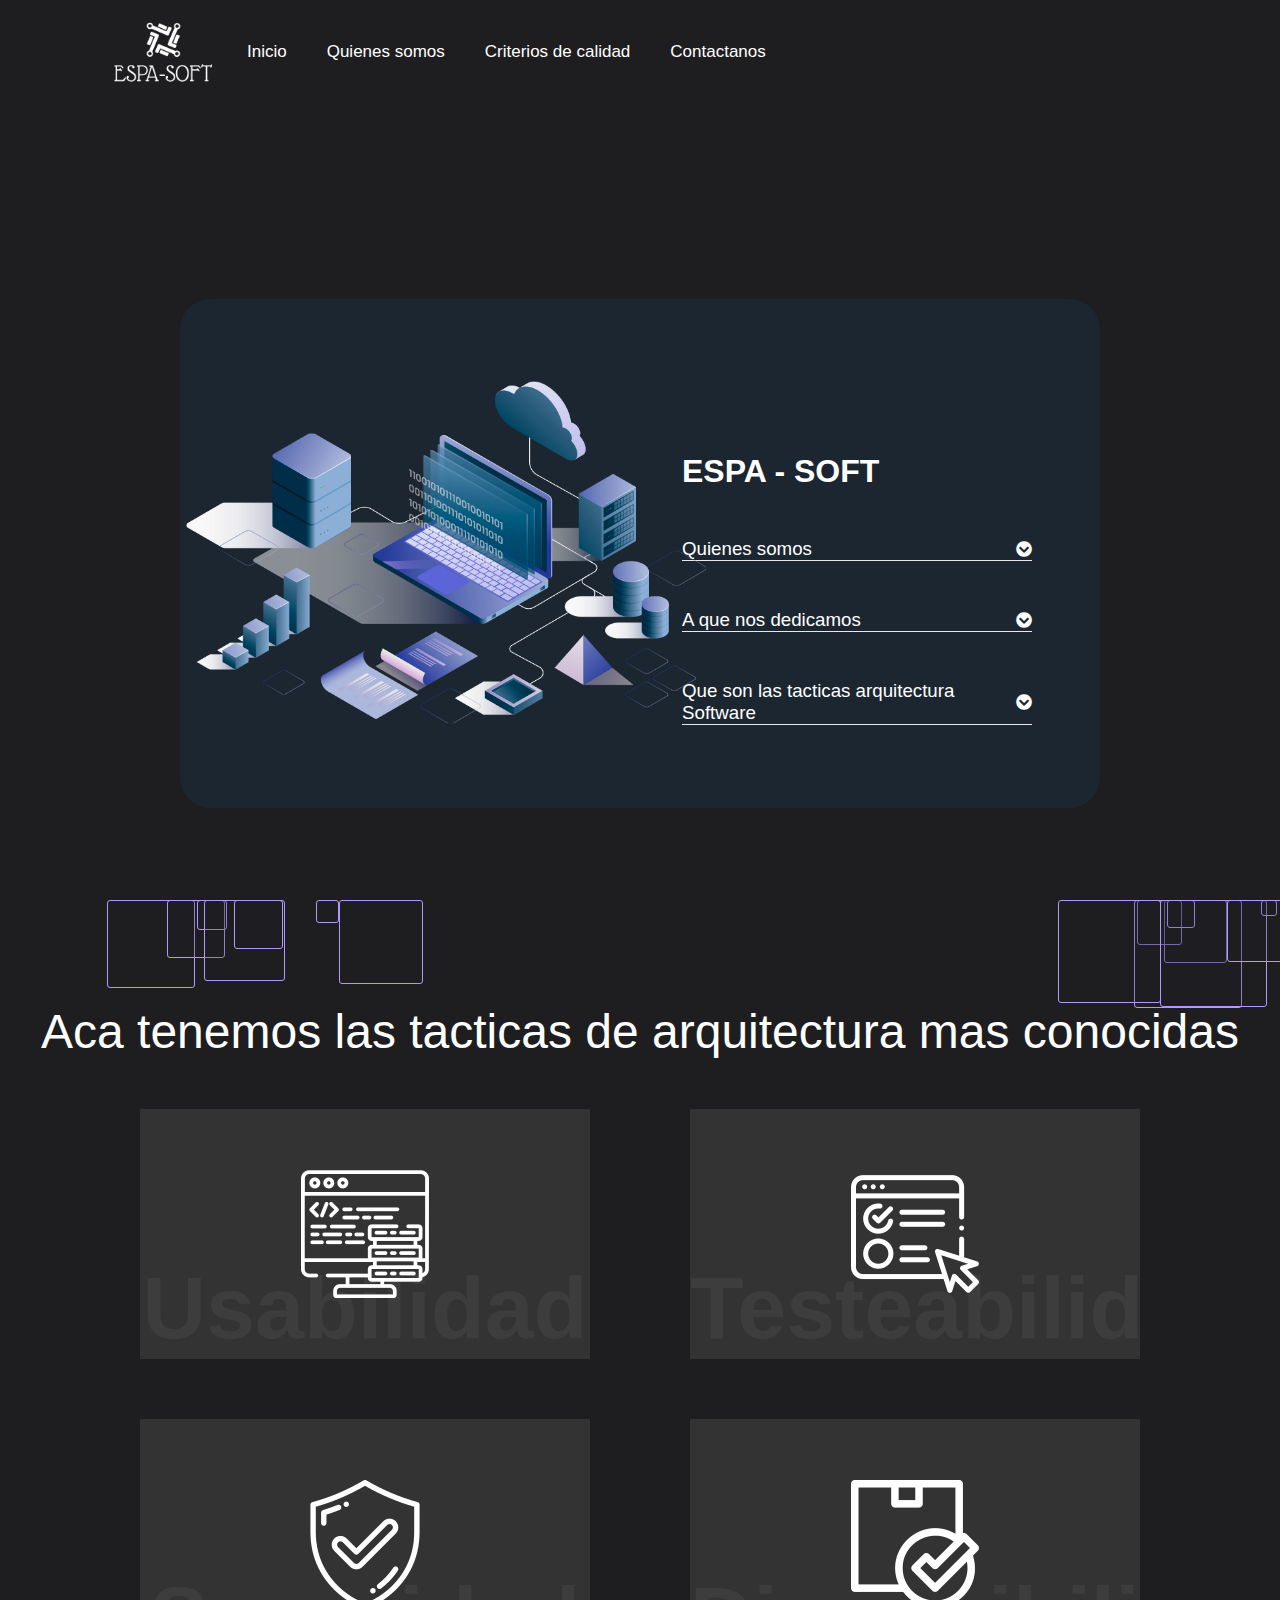
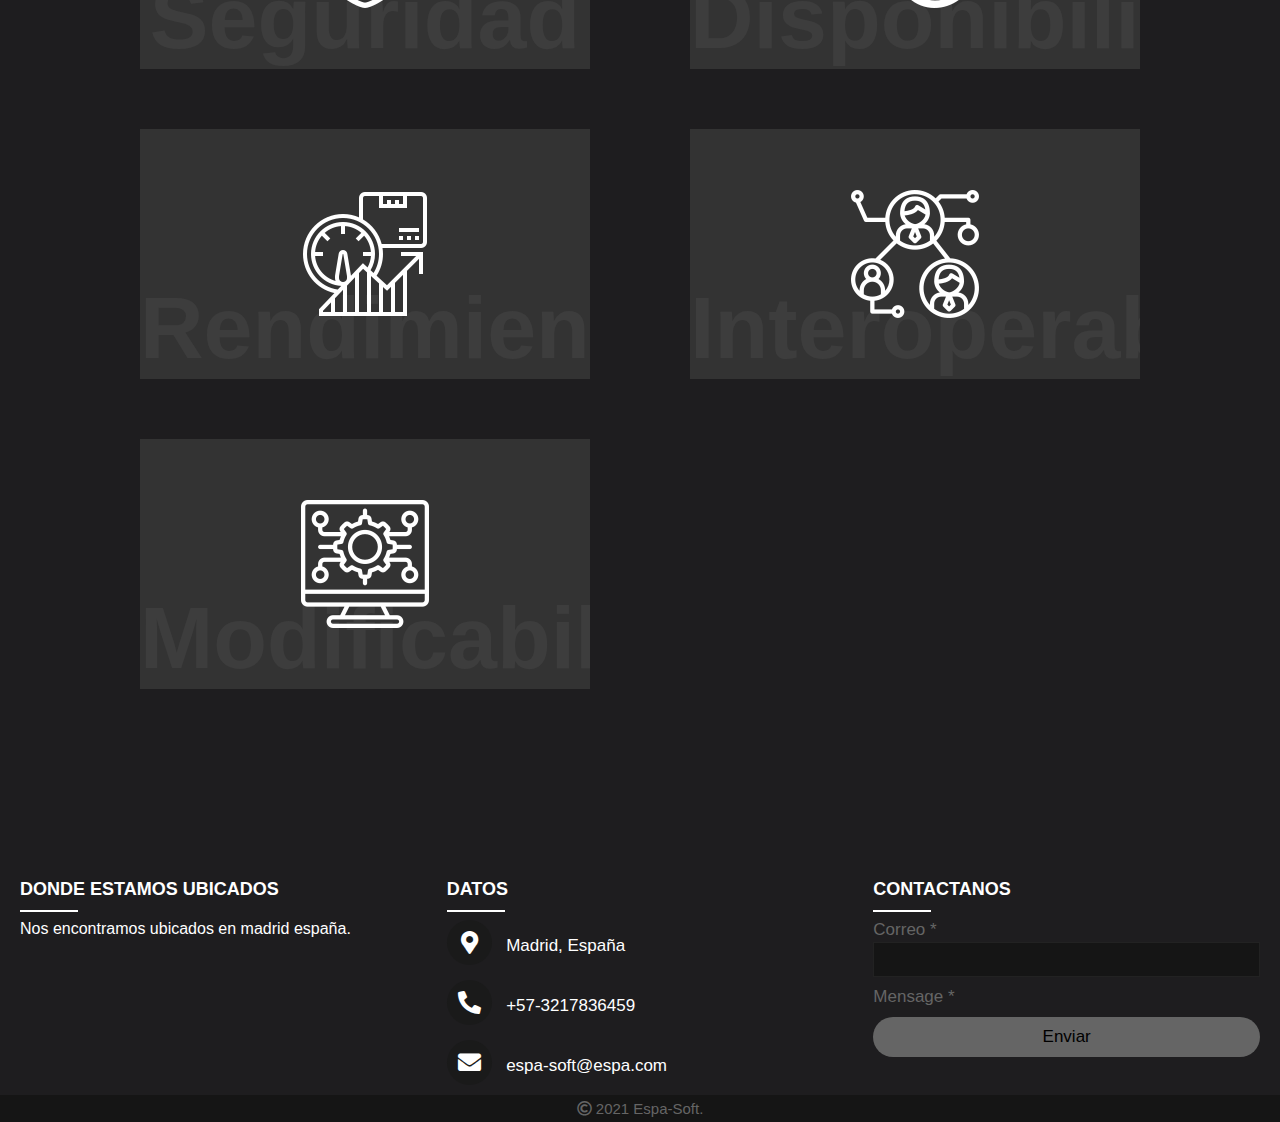
==== index.html @ 28190ba3 "Add files via upload" ====
<!DOCTYPE html>
<html lang="en">
<head>
    <meta charset="UTF-8">
    <meta http-equiv="X-UA-Compatible" content="IE=edge">
    <meta name="viewport" content="width=device-width, initial-scale=1.0">
    <!-- <link rel="stylesheet" href="https://cdn.jsdelivr.net/npm/bootstrap@4.6.0/dist/css/bootstrap.min.css"> -->
    <link rel="stylesheet" href="https://cdnjs.cloudflare.com/ajax/libs/font-awesome/5.15.3/css/all.min.css">
    <link rel="stylesheet" href="assets/css/style.css">
    <title>Espa-Soft</title>
</head>
<body>

<section >
    
    <center>

        
        <div class="menu-btn">
            <i class="fa fa-bars fa-2x"></i>
        </div>
        
        <div class="container">
            <nav class="nav-main">
            <img src="assets/img/logo.png" alt="Espa-Soft LOGO" class="nav-brand">
            
            <ul class="nav-menu show">
                <li>
                    <a href="">Inicio</a>
                </li>
                <li>
                    <a href="">Quienes somos</a>
                </li>
                <li>
                    <a href="">Criterios de calidad</a>
                </li>
                <li>
                    <a href="">Contactanos</a>
                </li>
            </ul>
            
        </nav>
        
    </div>
    
</center>
</section>

<section class="wp">
    
    <main class="wrapper">
        <div class="image_wrapper">
            <div class="image_wrapper_inner">
                
                <img  src="assets/img/ds13.png" alt="">
            </div>
            
        </div>
        <div class="accordion_wrapper">
            <h1 class="title_accordion">ESPA - SOFT</h1>
            <div class="accordion_questions">
                <div class="question_answer_accordion">
                    <div class="question active">
                        <h3 class="question_title">Quienes somos</h3>
                        <i class="fas fa-chevron-circle-down" ></i>
                    </div>
                    <div class="answer">
                        Somos una empresa española ubicada en la ciudad de Madrid que se desenvuelve en el desarrollo de las tácticas de arquitectura de software.
                    </div>
                </div>
                <div class="question_answer_accordion">
                    <div class="question active">
                        <h3 class="question_title">A que nos dedicamos</h3>
                        <i class="fas fa-chevron-circle-down" ></i>
                    </div>
                    <div class="answer">
                        Somos una empresa dedicada a implementar las tacticas de arquitectura de software
                    </div>
                </div>
                <div class="question_answer_accordion">
                    <div class="question active">
                        <h3 class="question_title">Que son las tacticas arquitectura Software</h3>
                        <i class="fas fa-chevron-circle-down" ></i>
                    </div>
                    <div class="answer">
                        Son las características esperadas del sistema derivadas del análisis de requerimientos del negocio,
                        Ningún atributo de calidad es totalmente dependiente del diseño, ni es totalmente dependiente de la implementación o despliegue.
                    </div>
                </div>
            </div>
        </div>
    </main>
    
</section>

<section class="es">
    <center><p>Aca tenemos las tacticas de arquitectura mas conocidas</p></center>
</section>

<section class="cr">
<div class="container">

    <div class="contenido">
        <div class="crd">
            <div class="imgBx " data-text="Usabilidad">
                <img src="assets/img/usabilidad.png" alt="">
            </div>
            <div class="content">
                <div>
                    <h3>Usabilidad</h3>
                    <p>Esta relaciónada con lo fácil que el usuario ejecuta una tarea determinada y el tipo de asistencia proporcionada, al correr de los años el enfoque de facilidad de ve rodeado en las formas económicas y sencillas de realizar una determinada acción.</p>
                    <a href="">Leer más</a>
                </div>
            </div>
        </div>
        
        <div class="crd">
            <div class="imgBx " data-text="Testeabilidad">
                <img src="assets/img/test.png" alt="">
            </div>
            <div class="content">
                <div>
                    <h3>Testeabilidad</h3>
                    <p>El Objetivo de las tácticas de capacidad de pruebas, es que estás sean fáciles cuando de incrementó de  desarrollo software de trata, da muestra de lo táctico de estas pruebas, mostrado mejoras en la arquitectura y capacidad.</p>
                    <a href="">Leer más</a>
                </div>
            </div>
        </div>
        
        <div class="crd">
            <div class="imgBx " data-text="Seguridad">
                <img src="assets/img/seguridad.png" alt="">
            </div>
            <div class="content">
                <div>
                    <h3>Seguridad</h3>
                    <p>Es una medida de capacidad que el sistema usa para proteger datos e información de accesos no autorizados, a la vez acceso a personal o sistemas automatizados.</p>
                    <a href="">Leer más</a>
                </div>
            </div>
        </div>
        
        <div class="crd">
            <div class="imgBx " data-text="Disponibilidad">
                <img src="assets/img/disponibilidad.png" alt="">
            </div>
            <div class="content">
                <div>
                    <h3>Disponibilidad</h3>
                    <p>Es una propiedad de software que este lista para llevar acabo la tarea al momento de necesitarla.</p>
                    <a href="">Leer más</a>
                </div>
            </div>
        </div>

        
        <div class="crd">
            <div class="imgBx " data-text="Rendimiento">
                <img src="assets/img/rendimiento.png" alt="">
            </div>
            <div class="content">
                <div>
                    <h3>Rendimiento</h3>
                    <p>Es la capacidad de respuesta del sistema cuando ocurren ciertos eventos en un tiempo estimado.</p>
                    <a href="">Leer más</a>
                </div>
            </div>
        </div>  
        <div class="crd">
            <div class="imgBx " data-text="Interoperabilidad">
                <img src="assets/img/inter.png" alt="">
            </div>
            <div class="content">
                <div>
                    <h3>Interoperabilidad</h3>
                    <p>Es la capacidad de los sistemas para intercambiar informacion de manera util.</p>
                    <a href="">Leer más</a>
                </div>
            </div>
        </div>
        
        <div class="crd">
            <div class="imgBx " data-text="Modificabilidad">
                <img src="assets/img/modificaidad.png" alt="">
            </div>
            <div class="content">
                <div>
                    <h3>Modificabilidad</h3>
                    <p>Tiene como objetivo controlar la complejidad de los cambios asi como el tiempo y el costo.</p>
                    <a href="">Leer más</a>
                </div>
            </div>
        </div>
    </div>
</div>
    
</section>    


<ul class="squares"></ul>


<div class="content1">
  </div>
  <footer>
    <div class="main-content">
      <div class="left box">
        <h2>Donde Estamos ubicados</h2>
        <div class="content">
          <p>Nos encontramos ubicados en madrid españa.</p>
          <div class="social">
          </div>
        </div>
      </div>

      <div class="center box">
        <h2>Datos</h2>
        <div class="content">
          <div class="place">
            <span class="fas fa-map-marker-alt"></span>
            <span class="text">Madrid, España</span>
          </div>
          <div class="phone">
            <span class="fas fa-phone-alt"></span>
            <span class="text">+57-3217836459</span>
          </div>
          <div class="email">
            <span class="fas fa-envelope"></span>
            <span class="text">espa-soft@espa.com</span>
          </div>
        </div>
      </div>

      <div class="right box">
        <h2>Contactanos</h2>
        <div class="content">
          <form action="#">
            <div class="email">
              <div class="text">Correo *</div>
              <input type="email" required>
            </div>
            <div class="msg">
              <div class="text">Mensage *</div>
              <!-- <changeit rows="2" cols="25" required></changeit> -->
            </div>
            <div class="btn">
              <button type="submit">Enviar</button>
            </div>
          </form>
        </div>
      </div>
    </div>
    <div class="bottom">
      <center>
        <span class="far fa-copyright"></span><span> 2021 Espa-Soft.</span>


    <script src="assets/js/main.js" ></script>
</body>
</html>
---- assets/css/style.css ----
/* FUENETES IMPORTADAS

@import url('https://fonts.googleapis.com/css2?family=Poppins:ital,wght@0,100;0,200;0,300;0,400;0,500;0,600;0,700;0,800;0,900;1,100;1,200;1,300;1,400;1,500;1,600;1,700;1,800;1,900&display=swap');



/* FIN FUENTES IMPORTADAS */

/* ESTYLE GENERALES */
*{
    box-sizing: border-box;
    margin: 0;
    padding: 0;
}

/* FIN STYLE GENERAL */

/* STYLE BODY */
body{
    background-color: #1e1d1f;
    color: #fff;
    font-family: 'Poppins', sans-serif;
    justify-content: center;
    align-content: center;
}

.squares li {
    width: 40px;
    height: 40px;
    background-color: rgba(34, 33, 36, 0.219);
    display: block;
    position: fixed;
    bottom: -40px;
    animation: up infinite;
    animation-direction: alternate;
    border: 1px #b19aff solid;
    border-radius: 3px;
}

  @keyframes up {
      from { 
          opacity: 0;
      transform: translateY(0);
    }
    50% {
      opacity: 1;
    }
    to {
      opacity: 0;
      transform: translateY(-1000px) rotate(960deg);
    }
}

/* FIN STYLE BODY */

/* STYLE NAV */

.nav-main{
    font-size: 17px;
    display: flex;
    justify-content: space-between;
    align-items: center;
    height: 60;
    padding: 20px 0;
    margin-left: 7rem;
}

.nav-brand{
    width: 100px;
}

/* NAV LEFT */

.nav-main ul{
    display: flex;
    list-style: none;
    margin: auto;
}

.nav-main ul li{
    padding: 10px;
}

.nav-main ul li a{
    padding: 10px;
    text-decoration: none;
    color: #fff;
}

.nav-main ul li a:hover{
    border-bottom: 2px solid #ffff;
}

.nav-main ul.nav-menu{
    flex: 1;
    margin-left: 15px;
}

.menu-btn{
    position: absolute;
    cursor: pointer;
    top: 20px;
    right: 30px;
    z-index: 2;
    display: none;
}

/* FIN STYLE NAV */

.es p{
    font-size: 3rem;
}

/* Inicio Main Accordion */

.wp{
    background-color: #1e1d1f;
    font-size: 16px;
    color: #fff;
    font-family: 'Poppins', sans-serif;
    height: 100vh;
    width: 100vw;
    justify-content: center;
    align-content: center;
}


main{
    margin: 0 auto;
    padding: 0 6px;
    height: 80vh;
    display: flex;
    justify-content: center;
    align-items: center;
}

.wrapper{
    background: white ;
    border-radius: 30px;
    height: 509px;
    width: 920px;
    display: grid;
    grid-template-columns: 400px 1fr;
    grid-gap: 6rem;
    background: #1B2631 ;   
}

.image_wrapper_inner img{
    
    width: 130%;
}

.question_answer_accordion{
    margin-top: 3rem;
}

.question_answer_accordion > .answer {
    display: none;
}

.active > .answer {
    display: block;
  padding-bottom: 1.3rem;
  color: var(--darkGrayBlue);
}

.answer {
    display: none;
}

.accordion_wrapper{
    margin-top: 70px;
    display: flex;
    flex-direction: column;
}

.accordion_questions{
    height: 100%;
    display: flex;
    flex-direction: column;
}

.question_answer_accordion{
    width: 350px;
    border-bottom: 1px solid #e8e8e8;
}

.title_accordion{
    font-size: 2rem;
    margin-top: 0px;
}

.accordion_title{
    font-size: 1rem;
    font-weight: 400;
    margin: 1.4rem 0rem;
    color: (var(--veryDarkGreyBlue));
}

.question{
    display: flex;
    justify-content: space-between;
    cursor: pointer;
    transition: 0.3s;
}

.question i{
    align-self: center;
}

.image_wrapper{
    position: relative;
}

.active i{
    transition: all 0.2s ease-in;
}

.active h3{
    font-weight: 500;
} */

/* Fin Main Accordion */

.es p{

    font-family: 'Poppins', sans-serif;
    color: #fff;
}

/* CRADS  */


.cr{
    display: flex;
    justify-content: center;
    align-items: center;
    min-height: 100vh;
}

.contenido{
    color: #333;
    position: relative;
    width: 1000px;
    display: flex;
    justify-content: space-between;
    flex-wrap: wrap;
    margin: 20px;
}

.contenido .crd{
    position: relative;
    height: 250px;
    background: #fff;
    display: flex;
    width: 45%;
    margin: 30px 0;
}

.contenido .crd .imgBx{
    position: absolute;
    top: 0;
    left: 0;
    width: 100%;
    height: 100%;
    background: #333;
    z-index: 1;
    display: flex;
    justify-content: center;
    align-items: center;
    overflow: hidden;
    transition: 0.5s ease-in-out;
}

.contenido .crd:hover .imgBx{
    width: 150px;
    height: 150px;
    left: -150px;
    top: calc(50% - 75px);
    transition: 0.5s ease-in-out;
    background: #ff0057;
}

.contenido .crd .imgBx:before{
    content: attr(data-text);
    position: absolute;
    bottom: 0;
    left: 0;
    width: 100%;
    text-align: center;
    font-size: 5.5rem;
    color: rgba(255, 255, 255, .05);
    font-weight: 700;
}

.contenido .crd:hover .imgBx img{
    max-width: 100px;
    transition: 0.5s ease-in-out;
}

.contenido .crd:hover .imgBx img{
    max-width: 75px;
} 

.contenido .crd .content{
    position: absolute;
    right: 0;
    width: calc(100% - 75px);
    height: 100%;
    padding: 20px;
    display: flex;
    justify-content: center;
    align-items: center;
}

.contenido .crd .content h3{
    margin-bottom: 5px;
    font-size: 24px;
    color: #333;
}

.contenido .crd .content a{
    display: inline-block;
    margin-top: 10px;
    padding: 5px 10px;
    background: #333;
    text-decoration: none;
    color: #fff;
}



/* FOOTER */


.content1{
    position: relative;
    margin: 130px auto;
    text-align: center;
    padding: 0 20px;
  }

  footer{
    position: relative;
    bottom: 0px;
    width: 100%;
    background: #1e1d1f;
  }
  .main-content{
    display: flex;
  }
  .main-content .box{
    flex-basis: 50%;
    padding: 10px 20px;
  }
  .box h2{
    font-size: 1.125rem;
    font-weight: 600;
    text-transform: uppercase;
  }
  .box .content{
    margin: 20px 0 0 0;
    position: relative;
  }
  .box .content:before{
    position: absolute;
    content: '';
    top: -10px;
    height: 2px;
    width: 100%;
    background: #1e1d1f;
  }
  .box .content:after{
    position: absolute;
    content: '';
    height: 2px;
    width: 15%;
    background: white;
    top: -10px;
  }

  
  .center .content .fas{
    font-size: 1.4375rem;
    background: #1a1a1a;
    height: 45px;
    width: 45px;
    line-height: 45px;
    text-align: center;
    border-radius: 50%;
    transition: 0.3s;
    cursor: pointer;
  }
  .center .content .fas:hover{
    background: white;
  }
  .center .content .text{
    font-size: 1.0625rem;
    font-weight: 500;
    padding-left: 10px;
  }
  .center .content .phone{
    margin: 15px 0;
  }
  .right form .text{
    font-size: 1.0625rem;
    margin-bottom: 2px;
    color: #656565;
  }
  .right form .msg{
    margin-top: 10px;
  }
  .right form input, .right form textarea{
    width: 100%;
    font-size: 1.0625rem;
    background: #151515;
    padding-left: 10px;
    border: 1px solid #222222;
  }
  .right form input:focus,
  .right form textarea:focus{
    outline-color: #3498db;
  }
  .right form input{
    height: 35px;
  }
  .right form .btn{
    margin-top: 10px;
  }
  .right form .btn button{
    height: 40px;
    width: 100%;
    border: none;
    outline: none;
    border-radius: 20px;
    background: #656565;
    font-size: 1.0625rem;
    font-weight: 500;
    cursor: pointer;
    transition: .3s;
  }
  .right form .btn button:hover{
    background: #000;
  }
  .bottom center{
    padding: 5px;
    font-size: 0.9375rem;
    background: #151515;
  }
  .bottom center span{
    color: #656565;
  }
  .bottom center a{
    color: #f12020;
    text-decoration: none;
  }
  .bottom center a:hover{
    text-decoration: underline;
  }
  


/* responsive */

@media (max-width: 900px){
    
    .contenido{
        width: 100%;
        flex-direction: column;
        align-items: center;

    }
    .contenido .card{
        width: 400px;
    }

    footer{
        position: relative;
        bottom: 0px;
      }
      .main-content{
        flex-wrap: wrap;
        flex-direction: column;
      }
      .main-content .box{
        margin: 5px 0;
      }

}



@media (max-width: 700px){

    .menu-btn{
        display: block;
    }

    .nav-main ul.nav-menu{
        display: block;
        position: absolute;
        top: 0%;
        left: 0%;
        background: #2f3640;
        height: 100%;
        transform: translateX(-400px);
        padding: 30px;
        opacity: .9;
        transition: transform .5s ease-out;
    }

    .nav-main ul.nav-menu.show{
        transform: translateX(-20px);
    }

    .nav-main ul.nav-menu li{
        padding: 20px;
        font-size: 14px;
    }

    .wrapper {
        width: 410px;
        grid-template-columns: 1fr;
        grid-template-rows: 100px 1fr;
        grid-gap: 0.5rem;
        position: relative;
        padding: 1rem;
        height: 770px;
        
    }

    .image_wrapper_inner img{
        position: absolute;
        width: 100%;
        height: 200px;
        background-size: 72%;
        background-position: center;
        top: -129%;
    }
    
    .contenido .card{
        max-width: 300px;
        flex-direction: column;
        height: auto;
    }

    .contenido .crd .imgBx,
    .contenido .crd:hover .imgBx
    {
        width: 100%;
        height: 200px;
        left: 0;
    }

    .contenido .crd .imgBx img, 
    .contenido .crd:hover .imgBx img
    {
        position: absolute;
        max-width: 100px;
    }

    .contenido .crd .content{
        position: relative;
        width: 100%;
    }


}
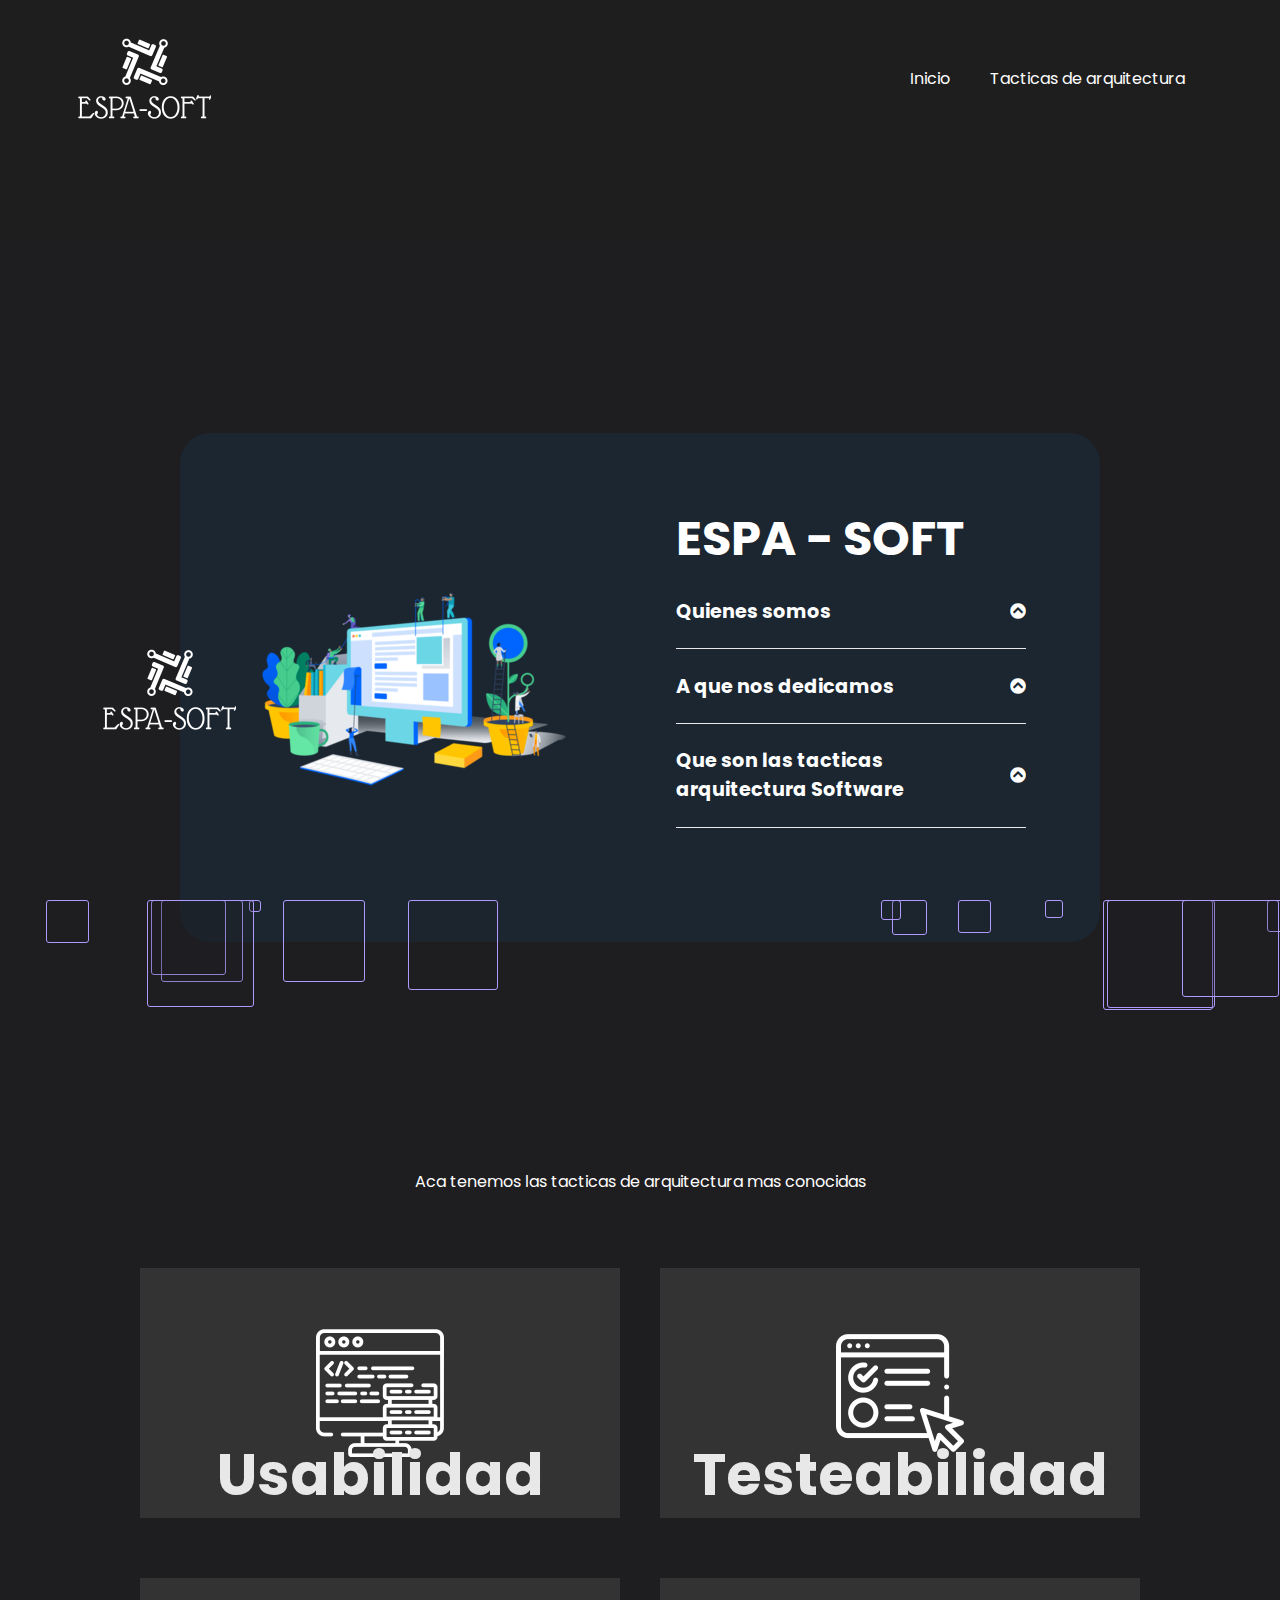
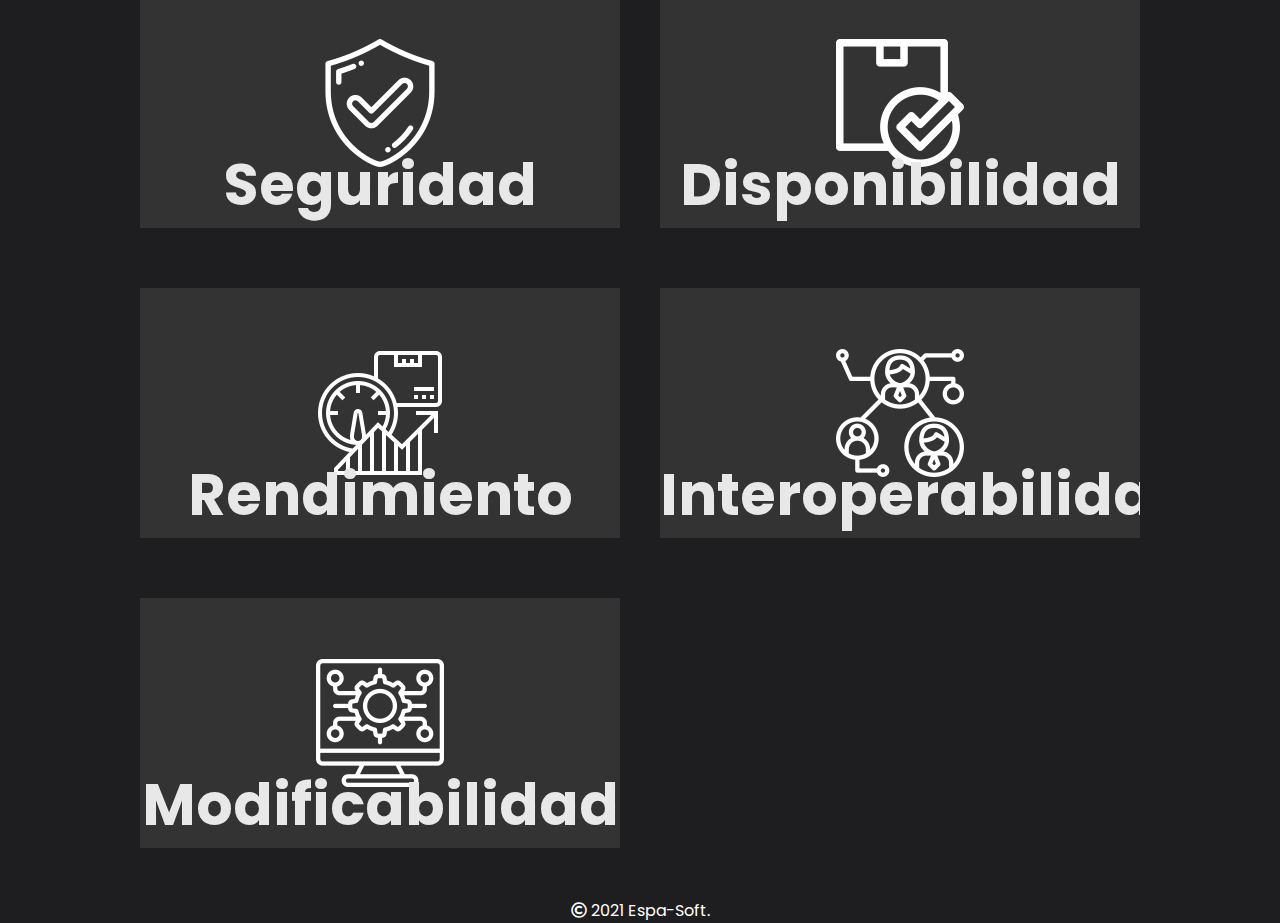
==== commit 6d94ee35: "Add files via upload" ====
--- a/index.html
+++ b/index.html
@@ -11,250 +11,220 @@
 </head>
 <body>
 
-<section >
-    
-    <center>
-
-        
-        <div class="menu-btn">
-            <i class="fa fa-bars fa-2x"></i>
-        </div>
-        
-        <div class="container">
-            <nav class="nav-main">
-            <img src="assets/img/logo.png" alt="Espa-Soft LOGO" class="nav-brand">
-            
-            <ul class="nav-menu show">
-                <li>
-                    <a href="">Inicio</a>
-                </li>
-                <li>
-                    <a href="">Quienes somos</a>
-                </li>
-                <li>
-                    <a href="">Criterios de calidad</a>
-                </li>
-                <li>
-                    <a href="">Contactanos</a>
-                </li>
-            </ul>
-            
-        </nav>
-        
-    </div>
-    
-</center>
-</section>
-
-<section class="wp">
-    
-    <main class="wrapper">
-        <div class="image_wrapper">
-            <div class="image_wrapper_inner">
+    <div class="container">
+        <div class="row">
+
+            <!-- INICIO NAV -->
+            <header>
+                <section class="nv">
+                    <nav class="nva">
+                    
+                        <img src="assets/img/logo.png" alt="logo" class="logo">
+                        
+                        <button class="hamburger" id="hamburger">
+                            <i class="fas fa-bars"></i>
+                        </button>
+
+                        <ul class="nav_ul" id="nav_ul">
+                            <li><a href="index.html">Inicio</a></li>
+                            <li><a href="tacticas.html">Tacticas de arquitectura</a></li>
+                        </ul>
+
+                    </nav>
+                </section>
+            
+            </header>
+            <!-- FIN NAV -->
+            
+            <!-- INICIO ACCORDEON -->
+            
+            <section class="wp">
+                <main class="wrapper">
+                    <div class="image_wrapper">
                 
-                <img  src="assets/img/ds13.png" alt="">
-            </div>
-            
-        </div>
-        <div class="accordion_wrapper">
-            <h1 class="title_accordion">ESPA - SOFT</h1>
-            <div class="accordion_questions">
-                <div class="question_answer_accordion">
-                    <div class="question active">
-                        <h3 class="question_title">Quienes somos</h3>
-                        <i class="fas fa-chevron-circle-down" ></i>
-                    </div>
-                    <div class="answer">
-                        Somos una empresa española ubicada en la ciudad de Madrid que se desenvuelve en el desarrollo de las tácticas de arquitectura de software.
-                    </div>
-                </div>
-                <div class="question_answer_accordion">
-                    <div class="question active">
-                        <h3 class="question_title">A que nos dedicamos</h3>
-                        <i class="fas fa-chevron-circle-down" ></i>
-                    </div>
-                    <div class="answer">
-                        Somos una empresa dedicada a implementar las tacticas de arquitectura de software
-                    </div>
-                </div>
-                <div class="question_answer_accordion">
-                    <div class="question active">
-                        <h3 class="question_title">Que son las tacticas arquitectura Software</h3>
-                        <i class="fas fa-chevron-circle-down" ></i>
-                    </div>
-                    <div class="answer">
-                        Son las características esperadas del sistema derivadas del análisis de requerimientos del negocio,
-                        Ningún atributo de calidad es totalmente dependiente del diseño, ni es totalmente dependiente de la implementación o despliegue.
+                        <div class="image_wrapper_inner">
+                            
+                        </div>
+                        
+                        <img class="box" src="assets/img/logo.png" alt="">
+                        
+                    </div>
+
+                    <div class="accordion_wrapper">
+                        
+                        <h1 class="title_accordion">ESPA - SOFT</h1>
+                        
+                        <div class="accordion_questions">
+                            <div class="question_answer_accordion">
+                                
+                                <div class="question active">
+                                    <h3 class="question_title">Quienes somos</h3>
+                                    <i class="fas fa-chevron-circle-down" ></i>
+                                </div>
+                                    
+                                <div class="answer">
+                                    Somos una empresa española que se desenvuelve en el desarrollo de las tácticas de arquitectura de software.
+                                </div>
+
+                            </div>
+                                        
+                            <div class="question_answer_accordion">
+                                    
+                                <div class="question active">
+                                    <h3 class="question_title">A que nos dedicamos</h3>
+                                    <i class="fas fa-chevron-circle-down" ></i>
+                                </div>
+                                    
+                                <div class="answer">
+                                    Somos una empresa dedicada a implementar las tacticas de arquitectura de software
+                                </div>
+                                
+                            </div>
+                                
+                            <div class="question_answer_accordion">
+            
+                                <div class="question active">
+                                    <h3 class="question_title">Que son las tacticas arquitectura Software</h3>
+                                    <i class="fas fa-chevron-circle-down" ></i>
+                                </div>
+
+                                <div class="answer">
+                                    Son las características esperadas del sistema derivadas del análisis de requerimientos del negocio,
+                                    Ningún atributo de calidad es totalmente indisplensable
+                                </div>
+
+                            </div>
+                        </div>
+                    </div>
+                </main>
+            </section>
+
+            <!-- FIN ACCORDEON -->
+
+            <!-- INICIO CARDS -->
+
+            <section class="es">
+                <center><p>Aca tenemos las tacticas de arquitectura mas conocidas</p></center>
+            </section>
+
+            <section class="cr">
+                
+                <div class="contenido">
+                    <div class="crd">
+                        <div class="imgBx " data-text="Usabilidad">
+                            <img src="assets/img/usabilidad.png" alt="">
+                        </div>
+                        <div class="content">
+                            <div>
+                                <h3>Usabilidad</h3>
+                                <p>Esta relaciónada con lo fácil que el usuario ejecuta una tarea determinada y el tipo de asistencia proporcionada, al correr de los años el enfoque de facilidad de ve rodeado en las formas económicas y sencillas de realizar una determinada acción.</p>
+                                <a href="">Leer más</a>
+                            </div>
+                        </div>
+                    </div>
+                    
+                    <div class="crd">
+                        <div class="imgBx " data-text="Testeabilidad">
+                            <img src="assets/img/test.png" alt="">
+                        </div>
+                        <div class="content">
+                            <div>
+                                <h3>Testeabilidad</h3>
+                                <p>El Objetivo de las tácticas de capacidad de pruebas, es que estás sean fáciles cuando de incrementó de  desarrollo software de trata, da muestra de lo táctico de estas pruebas, mostrado mejoras en la arquitectura y capacidad.</p>
+                                <a href="">Leer más</a>
+                            </div>
+                        </div>
+                    </div>
+                    
+                    <div class="crd">
+                        <div class="imgBx " data-text="Seguridad">
+                            <img src="assets/img/seguridad.png" alt="">
+                        </div>
+                        <div class="content">
+                            <div>
+                                <h3>Seguridad</h3>
+                                <p>Es una medida de capacidad que el sistema usa para proteger datos e información de accesos no autorizados, a la vez acceso a personal o sistemas automatizados.</p>
+                                <a href="">Leer más</a>
+                            </div>
+                        </div>
+                    </div>
+                    
+                    <div class="crd">
+                        <div class="imgBx " data-text="Disponibilidad">
+                            <img src="assets/img/disponibilidad.png" alt="">
+                        </div>
+                        <div class="content">
+                            <div>
+                                <h3>Disponibilidad</h3>
+                                <p>Es una propiedad de software que este lista para llevar acabo la tarea al momento de necesitarla.</p>
+                                <a href="">Leer más</a>
+                            </div>
+                        </div>
+                    </div>
+
+                    
+                    <div class="crd">
+                        <div class="imgBx " data-text="Rendimiento">
+                            <img src="assets/img/rendimiento.png" alt="">
+                        </div>
+                        <div class="content">
+                            <div>
+                                <h3>Rendimiento</h3>
+                                <p>Es la capacidad de respuesta del sistema cuando ocurren ciertos eventos en un tiempo estimado.</p>
+                                <a href="">Leer más</a>
+                            </div>
+                        </div>
+                    </div>  
+                    <div class="crd">
+                        <div class="imgBx " data-text="Interoperabilidad">
+                            <img src="assets/img/inter.png" alt="">
+                        </div>
+                        <div class="content">
+                            <div>
+                                <h3>Interoperabilidad</h3>
+                                <p>Es la capacidad de los sistemas para intercambiar informacion de manera util.</p>
+                                <a href="">Leer más</a>
+                            </div>
+                        </div>
+                    </div>
+                    
+                    <div class="crd">
+                        <div class="imgBx " data-text="Modificabilidad">
+                            <img src="assets/img/modificaidad.png" alt="">
+                        </div>
+                        <div class="content">
+                            <div>
+                                <h3>Modificabilidad</h3>
+                                <p>Tiene como objetivo controlar la complejidad de los cambios asi como el tiempo y el costo.</p>
+                                <a href="">Leer más</a>
+                            </div>
+                        </div>
                     </div>
                 </div>
             </div>
-        </div>
-    </main>
+        </section>    
+
+        <!-- FIN CARDS -->
+
+    <!-- INCIO FONDO ANIAMDO -->
+
+        <ul class="squares"></ul>
+
+    <!-- FIN FONDO ANIMADO -->
+
+    <!-- COPYRIGHT JUAN CADENA -->
     
-</section>
-
-<section class="es">
-    <center><p>Aca tenemos las tacticas de arquitectura mas conocidas</p></center>
-</section>
-
-<section class="cr">
-<div class="container">
-
-    <div class="contenido">
-        <div class="crd">
-            <div class="imgBx " data-text="Usabilidad">
-                <img src="assets/img/usabilidad.png" alt="">
-            </div>
-            <div class="content">
-                <div>
-                    <h3>Usabilidad</h3>
-                    <p>Esta relaciónada con lo fácil que el usuario ejecuta una tarea determinada y el tipo de asistencia proporcionada, al correr de los años el enfoque de facilidad de ve rodeado en las formas económicas y sencillas de realizar una determinada acción.</p>
-                    <a href="">Leer más</a>
-                </div>
-            </div>
-        </div>
+        <center>
+            <span class="far fa-copyright"></span><span> 2021 Espa-Soft.</span>
+        </center>
         
-        <div class="crd">
-            <div class="imgBx " data-text="Testeabilidad">
-                <img src="assets/img/test.png" alt="">
-            </div>
-            <div class="content">
-                <div>
-                    <h3>Testeabilidad</h3>
-                    <p>El Objetivo de las tácticas de capacidad de pruebas, es que estás sean fáciles cuando de incrementó de  desarrollo software de trata, da muestra de lo táctico de estas pruebas, mostrado mejoras en la arquitectura y capacidad.</p>
-                    <a href="">Leer más</a>
-                </div>
-            </div>
-        </div>
-        
-        <div class="crd">
-            <div class="imgBx " data-text="Seguridad">
-                <img src="assets/img/seguridad.png" alt="">
-            </div>
-            <div class="content">
-                <div>
-                    <h3>Seguridad</h3>
-                    <p>Es una medida de capacidad que el sistema usa para proteger datos e información de accesos no autorizados, a la vez acceso a personal o sistemas automatizados.</p>
-                    <a href="">Leer más</a>
-                </div>
-            </div>
-        </div>
-        
-        <div class="crd">
-            <div class="imgBx " data-text="Disponibilidad">
-                <img src="assets/img/disponibilidad.png" alt="">
-            </div>
-            <div class="content">
-                <div>
-                    <h3>Disponibilidad</h3>
-                    <p>Es una propiedad de software que este lista para llevar acabo la tarea al momento de necesitarla.</p>
-                    <a href="">Leer más</a>
-                </div>
-            </div>
-        </div>
-
-        
-        <div class="crd">
-            <div class="imgBx " data-text="Rendimiento">
-                <img src="assets/img/rendimiento.png" alt="">
-            </div>
-            <div class="content">
-                <div>
-                    <h3>Rendimiento</h3>
-                    <p>Es la capacidad de respuesta del sistema cuando ocurren ciertos eventos en un tiempo estimado.</p>
-                    <a href="">Leer más</a>
-                </div>
-            </div>
-        </div>  
-        <div class="crd">
-            <div class="imgBx " data-text="Interoperabilidad">
-                <img src="assets/img/inter.png" alt="">
-            </div>
-            <div class="content">
-                <div>
-                    <h3>Interoperabilidad</h3>
-                    <p>Es la capacidad de los sistemas para intercambiar informacion de manera util.</p>
-                    <a href="">Leer más</a>
-                </div>
-            </div>
-        </div>
-        
-        <div class="crd">
-            <div class="imgBx " data-text="Modificabilidad">
-                <img src="assets/img/modificaidad.png" alt="">
-            </div>
-            <div class="content">
-                <div>
-                    <h3>Modificabilidad</h3>
-                    <p>Tiene como objetivo controlar la complejidad de los cambios asi como el tiempo y el costo.</p>
-                    <a href="">Leer más</a>
-                </div>
-            </div>
-        </div>
-    </div>
-</div>
+    <!--FIN COPYRIGHT  -->
+
+    <!--INICIO SCRIPTS PARA FONDO Y ICON ACCORDEON -->
     
-</section>    
-
-
-<ul class="squares"></ul>
-
-
-<div class="content1">
-  </div>
-  <footer>
-    <div class="main-content">
-      <div class="left box">
-        <h2>Donde Estamos ubicados</h2>
-        <div class="content">
-          <p>Nos encontramos ubicados en madrid españa.</p>
-          <div class="social">
-          </div>
-        </div>
-      </div>
-
-      <div class="center box">
-        <h2>Datos</h2>
-        <div class="content">
-          <div class="place">
-            <span class="fas fa-map-marker-alt"></span>
-            <span class="text">Madrid, España</span>
-          </div>
-          <div class="phone">
-            <span class="fas fa-phone-alt"></span>
-            <span class="text">+57-3217836459</span>
-          </div>
-          <div class="email">
-            <span class="fas fa-envelope"></span>
-            <span class="text">espa-soft@espa.com</span>
-          </div>
-        </div>
-      </div>
-
-      <div class="right box">
-        <h2>Contactanos</h2>
-        <div class="content">
-          <form action="#">
-            <div class="email">
-              <div class="text">Correo *</div>
-              <input type="email" required>
-            </div>
-            <div class="msg">
-              <div class="text">Mensage *</div>
-              <!-- <changeit rows="2" cols="25" required></changeit> -->
-            </div>
-            <div class="btn">
-              <button type="submit">Enviar</button>
-            </div>
-          </form>
-        </div>
-      </div>
-    </div>
-    <div class="bottom">
-      <center>
-        <span class="far fa-copyright"></span><span> 2021 Espa-Soft.</span>
-
-
-    <script src="assets/js/main.js" ></script>
+        <script src="assets/js/main.js" ></script>
+
+    <!-- FIN SCRPTS -->
+
 </body>
 </html>--- a/assets/css/style.css
+++ b/assets/css/style.css
@@ -1,8 +1,5 @@
-/* FUENETES IMPORTADAS
-
-@import url('https://fonts.googleapis.com/css2?family=Poppins:ital,wght@0,100;0,200;0,300;0,400;0,500;0,600;0,700;0,800;0,900;1,100;1,200;1,300;1,400;1,500;1,600;1,700;1,800;1,900&display=swap');
-
-
+/* FUENETES IMPORTADAS */
+@import url('https://fonts.googleapis.com/css2?family=Poppins:ital,wght@0,100;0,200;0,300;0,400;0,500;0,600;0,700;0,800;0,900;1,100;1,200;1,300;1,400;1,500;1,600;1,700;1,800;1,900&display=swap'); 
 
 /* FIN FUENTES IMPORTADAS */
 
@@ -51,179 +48,192 @@
     }
 }
 
+
 /* FIN STYLE BODY */
 
-/* STYLE NAV */
-
-.nav-main{
-    font-size: 17px;
-    display: flex;
-    justify-content: space-between;
-    align-items: center;
-    height: 60;
-    padding: 20px 0;
-    margin-left: 7rem;
-}
-
-.nav-brand{
-    width: 100px;
-}
-
-/* NAV LEFT */
-
-.nav-main ul{
-    display: flex;
-    list-style: none;
-    margin: auto;
-}
-
-.nav-main ul li{
-    padding: 10px;
-}
-
-.nav-main ul li a{
-    padding: 10px;
-    text-decoration: none;
-    color: #fff;
-}
-
-.nav-main ul li a:hover{
-    border-bottom: 2px solid #ffff;
-}
-
-.nav-main ul.nav-menu{
-    flex: 1;
-    margin-left: 15px;
-}
-
-.menu-btn{
-    position: absolute;
-    cursor: pointer;
-    top: 20px;
-    right: 30px;
-    z-index: 2;
-    display: none;
-}
-
-/* FIN STYLE NAV */
+/* INICIO NAVBAR */
+
+header{
+  background-color: #1e1e1e;
+  background-size: contain;
+  background-position: left bottom;
+  padding-bottom: 80px;
+}
+
+.nv
+{
+  padding: 20px;
+  margin: 0 auto;
+  max-width: 100%;
+  width: 1200px;
+}
+
+.nva
+{
+  display: flex;
+  flex-wrap: wrap;
+  align-items: center;
+  justify-content: space-between;
+  padding: 15px;
+}
+
+.nav_ul
+{
+  display: flex;
+  align-items: center;
+  justify-content: center;
+  padding: 0;
+  list-style-type: none;
+}
+
+.nav_ul li a
+{
+  display: inline-block;
+  color: #fff;
+  font-family: "Poppins" sans-serif;
+  padding: 10px 20px;
+  text-decoration: none;
+}
+
+.hamburger
+{
+  background-color: transparent;
+  border: 0;
+  color: #fff;
+  display: none;
+  cursor: pointer;
+  font-size: 20px;
+}
+
+.hamburger:focus
+{
+  outline: none;
+}
+
+/* FIN NAVBAR */
+/* Inicio Main Accordion */
+
+.wp
+{
+  margin: 0;
+  font-family: "Poppins", sans-serif;
+  height: 100vh;
+  width: 100vw;
+  display: grid;
+  justify-content: center;
+  align-content: center;
+}
+
+
+.wrapper
+{
+  background: #1B2631 ;   
+  border-radius: 30px;
+  height: 509px;
+  width: 920px;
+  display: grid;
+  grid-template-columns: 400px 1fr;
+  grid-gap: 6rem;
+}
+
+.question_answer_accordion > .answer
+{
+  display: none;
+}
+
+.active > .answer
+{
+  display: block;
+  padding-bottom: 1.3rem;
+  color: var(--veryDarkGreyBlue);
+  font-size: 15px;
+}
+
+.accordion_wrapper
+{
+  margin-top: 70px;
+  display: flex;
+  flex-direction: column;
+}
+
+.accordion_questions
+{
+  height: 100%;
+  display: flex;
+  flex-direction: column;
+}
+
+.question_answer_accordion
+{
+  width: 350px;
+  border-bottom: 1px solid #e8e8e8;
+}
+
+.title_accordion
+{
+  font-size: 3rem;
+  margin-top: 0px;
+}
+
+.question_title
+{
+  font-size: 1.2rem;
+  font-weight: 400px;
+  margin: 1.4rem 0rem;
+  color:  var(--veryDarkGreyBlue);
+}
+
+.question 
+{
+  display: flex;
+  justify-content: space-between;
+  cursor: pointer;
+  transition: 0.3s;
+}
+
+.question i
+{
+  align-self: center;
+}
+
+.image_wrapper
+{
+  position: relative;
+}
+
+.image_wrapper_inner
+{
+  background: url(../img/ds1.png);
+  height: 100%;
+  background-repeat: no-repeat;
+  background-position: 120% center;
+}
+
+.box
+{
+  position: absolute;
+  top: 42%;
+  left: -20%;
+}
+
+.active i
+{
+  transform: rotate(180deg);
+  transition: all 0.3s ease-in;
+}
+
+.active h3
+{
+  font-weight: 700;
+}
+
+
+
+/* Fin Main Accordion */
 
 .es p{
-    font-size: 3rem;
-}
-
-/* Inicio Main Accordion */
-
-.wp{
-    background-color: #1e1d1f;
-    font-size: 16px;
-    color: #fff;
-    font-family: 'Poppins', sans-serif;
-    height: 100vh;
-    width: 100vw;
-    justify-content: center;
-    align-content: center;
-}
-
-
-main{
-    margin: 0 auto;
-    padding: 0 6px;
-    height: 80vh;
-    display: flex;
-    justify-content: center;
-    align-items: center;
-}
-
-.wrapper{
-    background: white ;
-    border-radius: 30px;
-    height: 509px;
-    width: 920px;
-    display: grid;
-    grid-template-columns: 400px 1fr;
-    grid-gap: 6rem;
-    background: #1B2631 ;   
-}
-
-.image_wrapper_inner img{
-    
-    width: 130%;
-}
-
-.question_answer_accordion{
-    margin-top: 3rem;
-}
-
-.question_answer_accordion > .answer {
-    display: none;
-}
-
-.active > .answer {
-    display: block;
-  padding-bottom: 1.3rem;
-  color: var(--darkGrayBlue);
-}
-
-.answer {
-    display: none;
-}
-
-.accordion_wrapper{
-    margin-top: 70px;
-    display: flex;
-    flex-direction: column;
-}
-
-.accordion_questions{
-    height: 100%;
-    display: flex;
-    flex-direction: column;
-}
-
-.question_answer_accordion{
-    width: 350px;
-    border-bottom: 1px solid #e8e8e8;
-}
-
-.title_accordion{
-    font-size: 2rem;
-    margin-top: 0px;
-}
-
-.accordion_title{
-    font-size: 1rem;
-    font-weight: 400;
-    margin: 1.4rem 0rem;
-    color: (var(--veryDarkGreyBlue));
-}
-
-.question{
-    display: flex;
-    justify-content: space-between;
-    cursor: pointer;
-    transition: 0.3s;
-}
-
-.question i{
-    align-self: center;
-}
-
-.image_wrapper{
-    position: relative;
-}
-
-.active i{
-    transition: all 0.2s ease-in;
-}
-
-.active h3{
-    font-weight: 500;
-} */
-
-/* Fin Main Accordion */
-
-.es p{
-
+
+    margin-top: 2rem; 
     font-family: 'Poppins', sans-serif;
     color: #fff;
 }
@@ -232,10 +242,12 @@
 
 
 .cr{
+  margin-top: 1.5rem;
     display: flex;
     justify-content: center;
     align-items: center;
     min-height: 100vh;
+    font-family: 'Poppins', sans-serif;
 }
 
 .contenido{
@@ -253,7 +265,7 @@
     height: 250px;
     background: #fff;
     display: flex;
-    width: 45%;
+    width: 48%;
     margin: 30px 0;
 }
 
@@ -278,7 +290,7 @@
     left: -150px;
     top: calc(50% - 75px);
     transition: 0.5s ease-in-out;
-    background: #ff0057;
+    background: #1B2631;
 }
 
 .contenido .crd .imgBx:before{
@@ -288,8 +300,8 @@
     left: 0;
     width: 100%;
     text-align: center;
-    font-size: 5.5rem;
-    color: rgba(255, 255, 255, .05);
+    font-size: 3.6rem;
+    color: #e8e8e8;
     font-weight: 700;
 }
 
@@ -320,249 +332,372 @@
 }
 
 .contenido .crd .content a{
-    display: inline-block;
+  display: inline-block;
+    border-radius: 30px;
     margin-top: 10px;
     padding: 5px 10px;
     background: #333;
     text-decoration: none;
     color: #fff;
-}
-
-
-
+  }
+
+
+  
 /* FOOTER */
 
 
-.content1{
+  /* Tacticas */
+
+.conten
+{
+  width: 90%;
+  margin: auto;
+  overflow: hidden;
+  padding: 80px 0;
+  max-width: 1200px; 
+}
+
+.subtitle
+{
+  color: #e8e8e8;
+  font-size: 2.rem;
+  margin-bottom: 35px;
+}
+
+.presentacion
+{
+  padding-top: 0;
+  text-align: center;
+}
+
+.presentacion_copy
+{
+  width: 80%;
+  margin: 0 auto;
+}
+
+.about
+{
+  min-height: 400px;
+  display: grid;
+  grid-template-columns: 1fr 1fr;
+  row-gap: 80px;
+  justify-items: center;
+  align-items: center;
+}
+
+.about_img
+{
+  text-align: center;
+}
+
+.about_img--left
+{
+  text-align: left;
+}
+
+.about_picture
+{
+  max-width: 80%;
+  height: 300px;
+}
+
+.about_paragraph
+{
+  margin-bottom: 20px;
+  line-height: 1.5;
+  font-weight: 300;
+}
+
+
+
+/* CONTACT */
+
+.form_wrap{
+  width: 1050px;
+  height: 530px;
+  margin: 50px auto;
+  display: flex;
+
+  background: #fff;
+  border-radius: 10px;
+  box-shadow: 0px 0px 20px rgba(0,0,0,0.2);
+}
+.contact_info::before{
+  content: '';
+  width: 100%;
+  height: 100%;
+
+  position: absolute;
+  top: 0;
+  left: 0;
+
+  background:#383332;
+  opacity: 0.9;
+}
+
+.contact_info{
+  width: 38%;
+  position: relative;
+
+  display: flex;
+  flex-direction: column;
+  align-items: center;
+  justify-content: center;
+
+}
+
+.info_title,
+.info-items{
+  position: relative;
+  z-index: 2;
+  color: #fff;
+}
+
+form.form_contact{
+  width: 62%;
+  padding: 30px 40px;
+}
+
+form.form_contact h2{
+  font-size: 25px;
+  font-weight: 600;
+  color: #303030;
+  margin-bottom: 30px;
+}
+
+form.form_contact .user_info{
+  display: flex;
+  flex-direction: column;
+}
+
+form.form_contact label{
+  font-weight: 600;
+}
+
+form.form_contact input,
+form.form_contact textarea{
+  width: 100%;
+  padding:  8px 0px 5px;
+
+  border: none;
+  border-bottom: 2px solid #D1D1D1;
+
+  font-family: 'Open sans';
+  color: #5A5A5A;
+  font-size: 14px;
+  font-weight: 400;
+}
+
+form.form_contact textarea{
+  max-width: 100%;
+  min-width: 100%;
+  max-height: 90px;
+}
+
+form.form_contact input[type="submit"]{
+  width: 180px;
+  background: #383332;
+  padding: 10px;
+  border: none;
+  border-radius: 25px;
+
+  align-self: flex-end;
+
+  color: #fff;
+  font-family: 'Open sans';
+  font-size: 16px;
+  font-weight: 600;
+  cursor: pointer;
+}
+
+form.form_contact input[type="submit"]:hover{
+  background: #3371B6;
+}
+
+
+
+
+
+
+
+
+
+/* responsive */
+
+@media (max-width: 992px){
+    
+.contenido{
+  width: 100%;
+  flex-direction: column;
+  align-items: center;
+}
+
+.contenido .crd
+{
+  width: 500px;
+}
+
+
+}
+
+
+@media (max-width: 768px){
+  
+  .nav_ul
+  {
+    display: none;
+    flex-direction: column;
+    width: 100%;
+  }
+
+  .nav_ul.show
+  {
+    display: flex;
+  }
+
+  .hamburger
+  {
+    display: block;
+  }
+
+  .logo
+  {
+    width: 80px;
+  }
+
+  .nav_ul li absolute
+  {
+    padding: 10px;
+  }
+
+  header
+  {
+    padding-bottom: 0;
+  }
+
+
+  .contenido .crd
+  {
+    max-width: 300px;
+    flex-direction: column;
+    height: auto;
+  }
+  
+  .contenido .crd .imgBx
+  {
     position: relative;
-    margin: 130px auto;
+  }
+  
+  .contenido .crd .imgBx
+  {
+    position: relative;
+  }
+  
+  .contenido .crd .imgBx,
+  .contenido .crd:hover .imgBx 
+  {
+    width: 100%;
+    height: 200px;
+    left: 0;
+  }
+
+  .contenido .crd .imgBx img,
+  .contenido .crd:hover .imgBx img
+  {
+    max-width: 100px;
+  }
+
+  .contenido .crd .content
+  {
+    position: relative;
+    width: 100%;
+  }
+
+  .presentacion_copy
+  {
+    width: 100%;
+  }
+
+  .about
+  {
+    grid-template-columns: 1fr;
+  }
+
+  .about .conten
+  {
+    padding-top: 30px;
+  }
+
+  .about_img--left
+  {
     text-align: center;
-    padding: 0 20px;
-  }
-
-  footer{
+  }
+
+  .about_text:last-child
+  {
+    grid-row: 3/4;
+  }
+
+  .about_picture
+  {
+    max-width: 80%;
+    height: 150px;
+  }
+
+}
+
+
+@media (max-width: 780px)
+{
+  .wrapper 
+  {
+    margin-top: 5rem;
+    width: 310px;
+    grid-template-columns: 1fr;
+    grid-template-rows: 100px 1fr;
+    grid-gap: 0.5rem;
     position: relative;
-    bottom: 0px;
+    padding: 1rem;
+    height: 640px;
+  }
+
+  .image_wrapper
+  {
+    background: url(../img/ds1.png);
+    background-repeat: no-repeat;
+    background-position: center 590% ;
+  }
+
+  .image_wrapper_inner{
+    position: absolute;
     width: 100%;
-    background: #1e1d1f;
-  }
-  .main-content{
-    display: flex;
-  }
-  .main-content .box{
-    flex-basis: 50%;
-    padding: 10px 20px;
-  }
-  .box h2{
-    font-size: 1.125rem;
-    font-weight: 600;
-    text-transform: uppercase;
-  }
-  .box .content{
-    margin: 20px 0 0 0;
-    position: relative;
-  }
-  .box .content:before{
-    position: absolute;
-    content: '';
-    top: -10px;
-    height: 2px;
+    height: 200px;
+    background-size: 72%;
+    background-position: center;
+    top: -129%;
+  }
+
+  .box
+  {
+    width: 55px;
+    left: 19%;
+    top: -30%;
+  }
+
+  .accordion_wrapper
+  {
+    margin-top: 0;
+  }
+
+  .question_answer_accordion
+  {
     width: 100%;
-    background: #1e1d1f;
-  }
-  .box .content:after{
-    position: absolute;
-    content: '';
-    height: 2px;
-    width: 15%;
-    background: white;
-    top: -10px;
-  }
-
-  
-  .center .content .fas{
-    font-size: 1.4375rem;
-    background: #1a1a1a;
-    height: 45px;
-    width: 45px;
-    line-height: 45px;
+  }
+
+  .title_accordion
+  {
     text-align: center;
-    border-radius: 50%;
-    transition: 0.3s;
-    cursor: pointer;
-  }
-  .center .content .fas:hover{
-    background: white;
-  }
-  .center .content .text{
-    font-size: 1.0625rem;
-    font-weight: 500;
-    padding-left: 10px;
-  }
-  .center .content .phone{
-    margin: 15px 0;
-  }
-  .right form .text{
-    font-size: 1.0625rem;
-    margin-bottom: 2px;
-    color: #656565;
-  }
-  .right form .msg{
-    margin-top: 10px;
-  }
-  .right form input, .right form textarea{
-    width: 100%;
-    font-size: 1.0625rem;
-    background: #151515;
-    padding-left: 10px;
-    border: 1px solid #222222;
-  }
-  .right form input:focus,
-  .right form textarea:focus{
-    outline-color: #3498db;
-  }
-  .right form input{
-    height: 35px;
-  }
-  .right form .btn{
-    margin-top: 10px;
-  }
-  .right form .btn button{
-    height: 40px;
-    width: 100%;
-    border: none;
-    outline: none;
-    border-radius: 20px;
-    background: #656565;
-    font-size: 1.0625rem;
-    font-weight: 500;
-    cursor: pointer;
-    transition: .3s;
-  }
-  .right form .btn button:hover{
-    background: #000;
-  }
-  .bottom center{
-    padding: 5px;
-    font-size: 0.9375rem;
-    background: #151515;
-  }
-  .bottom center span{
-    color: #656565;
-  }
-  .bottom center a{
-    color: #f12020;
-    text-decoration: none;
-  }
-  .bottom center a:hover{
-    text-decoration: underline;
-  }
-  
-
-
-/* responsive */
-
-@media (max-width: 900px){
-    
-    .contenido{
-        width: 100%;
-        flex-direction: column;
-        align-items: center;
-
-    }
-    .contenido .card{
-        width: 400px;
-    }
-
-    footer{
-        position: relative;
-        bottom: 0px;
-      }
-      .main-content{
-        flex-wrap: wrap;
-        flex-direction: column;
-      }
-      .main-content .box{
-        margin: 5px 0;
-      }
-
-}
-
-
-
-@media (max-width: 700px){
-
-    .menu-btn{
-        display: block;
-    }
-
-    .nav-main ul.nav-menu{
-        display: block;
-        position: absolute;
-        top: 0%;
-        left: 0%;
-        background: #2f3640;
-        height: 100%;
-        transform: translateX(-400px);
-        padding: 30px;
-        opacity: .9;
-        transition: transform .5s ease-out;
-    }
-
-    .nav-main ul.nav-menu.show{
-        transform: translateX(-20px);
-    }
-
-    .nav-main ul.nav-menu li{
-        padding: 20px;
-        font-size: 14px;
-    }
-
-    .wrapper {
-        width: 410px;
-        grid-template-columns: 1fr;
-        grid-template-rows: 100px 1fr;
-        grid-gap: 0.5rem;
-        position: relative;
-        padding: 1rem;
-        height: 770px;
-        
-    }
-
-    .image_wrapper_inner img{
-        position: absolute;
-        width: 100%;
-        height: 200px;
-        background-size: 72%;
-        background-position: center;
-        top: -129%;
-    }
-    
-    .contenido .card{
-        max-width: 300px;
-        flex-direction: column;
-        height: auto;
-    }
-
-    .contenido .crd .imgBx,
-    .contenido .crd:hover .imgBx
-    {
-        width: 100%;
-        height: 200px;
-        left: 0;
-    }
-
-    .contenido .crd .imgBx img, 
-    .contenido .crd:hover .imgBx img
-    {
-        position: absolute;
-        max-width: 100px;
-    }
-
-    .contenido .crd .content{
-        position: relative;
-        width: 100%;
-    }
-
-
-}
+  }
+}
+
